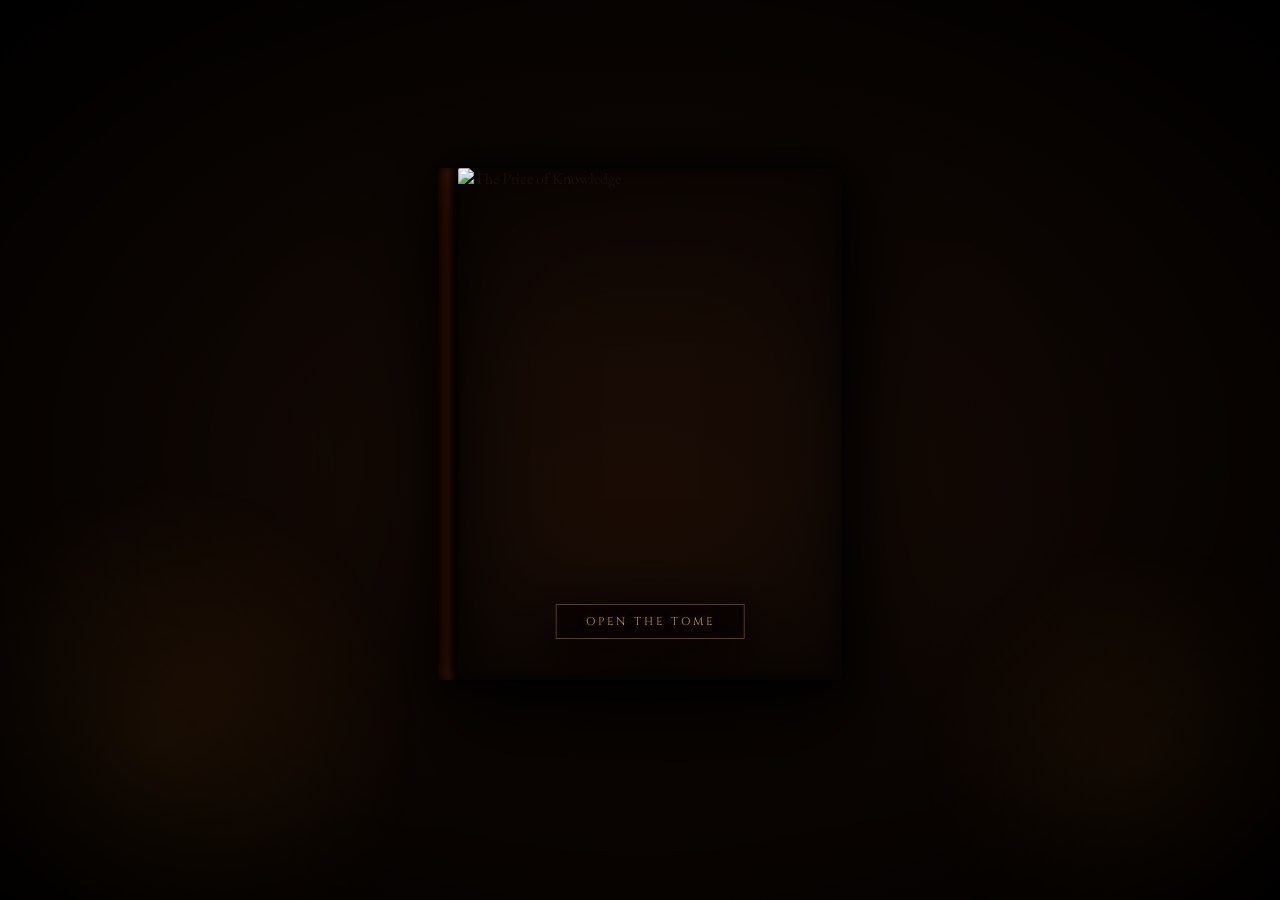
==== index.html @ 5719f6d3 "Adicionar arquivos do projeto D-D" ====
<!DOCTYPE html>
<html lang="en">
<head>
  <meta charset="UTF-8">
  <meta name="viewport" content="width=device-width, initial-scale=1.0">
  <title>The Price of Knowledge</title>
  <link rel="stylesheet" href="style.css">
  <style>
    /* ══════════════════════════════════════════════════════
       MAP FULLSCREEN OVERLAY
       Sits above everything when active, below the nav bar.
    ══════════════════════════════════════════════════════ */
    #mapOverlay {
      display: none;
      position: fixed;
      inset: 0;
      bottom: 48px;           /* leave room for the nav bar */
      z-index: 50;
      background: #0a0702;
      overflow: hidden;
      user-select: none;
    }
    #mapOverlay.map-active { display: block; }

    /* ── The zoomable/pannable scene ── */
    #mapScene {
      position: absolute;
      /* sized to image natural ratio; set by JS */
      transform-origin: 0 0;
      will-change: transform;
    }

    /* ── The map image — no object-fit tricks, natural size ── */
    #mapScene img {
      display: block;
      width: 100%;
      height: 100%;
      pointer-events: none;
    }

    /* ── Fog canvas — pixel-perfect over the image ── */
    #fogCanvas {
      position: absolute;
      top: 0; left: 0;
      pointer-events: none;
    }

    /* ── Pins — positioned in image px coords, counter-scaled ── */
    #mapPins {
      position: absolute;
      top: 0; left: 0;
      width: 100%; height: 100%;
      pointer-events: none;
    }
    .map-pin {
      position: absolute;
      pointer-events: auto;
      cursor: pointer;
      /* counter-scale set via inline CSS var --iz (1/zoom) */
      transform: translate(-50%, -50%) scale(var(--iz, 1));
      transform-origin: center center;
    }
    .pin-circle {
      width: 24px; height: 24px;
      border-radius: 50%;
      display: flex; align-items: center; justify-content: center;
      font-family: 'Cinzel', serif;
      font-size: .65rem; font-weight: 700;
    }
    .pin-visited .pin-circle {
      background: #c8a84b;
      color: #1a1008;
      border: 2px solid #f0d080;
      box-shadow: 0 0 10px rgba(200,168,75,.9);
    }
    .pin-locked .pin-circle {
      background: rgba(20,12,4,.75);
      color: rgba(180,140,60,.3);
      border: 2px solid rgba(180,140,60,.2);
    }
    .pin-tooltip {
      position: absolute;
      bottom: calc(100% + 6px);
      left: 50%; transform: translateX(-50%);
      background: rgba(6,4,1,.96);
      border: 1px solid rgba(180,140,60,.6);
      color: #c8a84b;
      font-family: 'Cinzel', serif;
      font-size: .55rem; letter-spacing: .08em;
      white-space: nowrap;
      padding: 3px 9px; border-radius: 2px;
      opacity: 0; pointer-events: none;
      transition: opacity .18s;
      z-index: 5;
    }
    .map-pin:hover .pin-tooltip { opacity: 1; }

    /* ── HUD: zoom buttons + legend (top-right corner) ── */
    #mapHud {
      position: absolute;
      top: 14px; right: 14px;
      z-index: 60;
      display: flex;
      flex-direction: column;
      align-items: flex-end;
      gap: 8px;
      pointer-events: none;
    }
    .map-hud-panel {
      background: rgba(8,5,1,.88);
      border: 1px solid rgba(180,140,60,.4);
      border-radius: 4px;
      pointer-events: auto;
      backdrop-filter: blur(4px);
    }

    /* zoom buttons */
    .map-zoom-bar {
      display: flex;
      flex-direction: column;
      gap: 2px;
      padding: 4px;
    }
    .map-zoom-btn {
      width: 28px; height: 28px;
      background: transparent;
      border: none;
      color: #c8a84b;
      font-size: 1.1rem; line-height: 1;
      cursor: pointer;
      border-radius: 3px;
      display: flex; align-items: center; justify-content: center;
      transition: background .12s;
    }
    .map-zoom-btn:hover:not(:disabled) { background: rgba(200,168,75,.15); }
    .map-zoom-btn:disabled { opacity: .28; cursor: default; }

    /* legend */
    .map-legend {
      padding: 8px 10px;
      min-width: 130px;
    }
    .map-legend-title {
      font-family: 'Cinzel', serif;
      font-size: .52rem; letter-spacing: .14em;
      text-transform: uppercase;
      color: rgba(180,140,60,.7);
      margin-bottom: 6px;
    }
    .map-legend-row {
      display: flex; align-items: center; gap: 6px;
      font-family: 'Crimson Text', serif;
      font-size: .72rem;
      color: rgba(220,195,130,.9);
      margin-bottom: 3px;
    }
    .map-legend-dot {
      width: 7px; height: 7px; border-radius: 50%; flex-shrink: 0;
      background: #c8a84b;
      box-shadow: 0 0 4px rgba(200,168,75,.6);
    }
    .locked-dot  { background: rgba(180,140,60,.22); box-shadow: none; }
    .locked-loc  { opacity: .45; }

    /* title watermark */
    #mapTitle {
      position: absolute;
      top: 14px; left: 50%;
      transform: translateX(-50%);
      font-family: 'Cinzel', serif;
      font-size: .62rem; letter-spacing: .22em;
      text-transform: uppercase;
      color: rgba(180,140,60,.55);
      pointer-events: none;
      z-index: 60;
    }
  
.chapter-marker{
position:absolute;
left:42%;
top:35%;
transform:translate(-50%,-50%);
pointer-events:none;
z-index:65;
}
.chapter-marker .circle{
width:42px;height:42px;border:3px solid #d4b15a;border-radius:50%;
box-shadow:0 0 15px rgba(212,177,90,.8);
margin:auto;background:rgba(0,0,0,.15);
}
.chapter-marker .label{
margin-top:8px;
font-family:'Cinzel',serif;
color:#f0d080;
font-size:.8rem;
background:rgba(0,0,0,.6);
padding:4px 8px;
border:1px solid #d4b15a;
white-space:nowrap;
}

</style>
</head>
<body>

<div class="room-bg"></div>
<div class="candle-light left"></div>
<div class="candle-light right"></div>
<div class="vignette"></div>

<div id="bookWrapper" class="book-wrapper">

  <!-- CLOSED BOOK -->
  <div id="bookClosed" class="book-closed">
    <div class="book-spine-closed"></div>
    <div class="book-closed-cover">
      <img src="imgback.png" alt="The Price of Knowledge" class="cover-img">
      <button id="openBookBtn" class="open-book-btn">Open the Tome</button>
    </div>
  </div>

  <!-- OPEN BOOK -->
  <div id="bookOpen" class="book-open hidden">

    <div class="page page-left">
      <div class="gutter-shadow"></div>
      <div class="page-content" id="pageLeftContent"></div>
    </div>

    <div class="book-binding">
      <div class="binding-line"></div>
      <div class="binding-stitch" style="top:9%"></div>
      <div class="binding-stitch" style="top:20%"></div>
      <div class="binding-stitch" style="top:33%"></div>
      <div class="binding-stitch" style="top:46%"></div>
      <div class="binding-stitch" style="top:59%"></div>
      <div class="binding-stitch" style="top:72%"></div>
      <div class="binding-stitch" style="top:85%"></div>
      <div class="binding-stitch" style="top:93%"></div>
    </div>

    <div class="page page-right">
      <div class="gutter-shadow"></div>
      <div class="page-content" id="pageRightContent"></div>
    </div>

    <div id="pageFlapContainer" class="page-flap-container hidden">
      <div id="pageFlap" class="page-flap">
        <div class="flap-front"></div>
        <div class="flap-back"></div>
      </div>
    </div>

  </div>
</div>

<nav id="bottomNav" class="bottom-nav hidden">
  <button class="bnav-btn" id="btnBackward">&#8592; Back</button>
  <div class="bnav-sep"></div>
  <div class="bnav-tabs">
    <button class="bnav-tab active" data-tab="chronicle">The Chronicle</button>
        <button class="bnav-tab" data-tab="codex">Character Codex</button>
    <button class="bnav-tab" data-tab="map">The Realm</button>
  </div>
  <div class="bnav-sep"></div>
  <button class="bnav-btn" id="btnForward">Forward &#8594;</button>
</nav>

<div id="videoModal" class="video-modal hidden">
  <div class="video-modal-inner">
    <p class="video-label" id="videoLabel">Act I — Teaser</p>
    <video id="modalVideo" playsinline></video>
    <button id="skipVideoBtn" class="skip-btn">Skip ↠</button>
  </div>
</div>

<!-- MAP FULLSCREEN OVERLAY -->
<div id="mapOverlay">
  <p id="mapTitle">The Realm</p>
  <div id="mapScene">
    <img id="mapImg" src="map.jpg" alt="Realm Map" draggable="false" />
    <canvas id="fogCanvas"></canvas>
    <div id="mapPins"></div>
  </div>
  
</div>
<div id="visionOverlay" class="vision-overlay">

  <button class="vision-close" onclick="closeVision()">
    ✕
  </button>

  <video
      id="visionPlayer"
      controls
      controlsList="nodownload">
  </video>

</div>
<script src="script.js"></script>
</body>
</html>
---- style.css ----
@import url('https://fonts.googleapis.com/css2?family=UnifrakturMaguntia&family=Cinzel+Decorative:wght@400;700&family=Cinzel:wght@400;600;700&family=EB+Garamond:ital,wght@0,400;0,500;1,400;1,500&display=swap');

*, *::before, *::after { margin:0; padding:0; box-sizing:border-box; }

:root {
  --parch-base:   #d9c48a;
  --parch-light:  #e8d49e;
  --parch-dark:   #b89a5a;
  --parch-stain:  #a07838;
  --ink:          #1a0e06;
  --ink-mid:      #2d1a08;
  --ink-faded:    #5a3a18;
  --red-ink:      #5a0f0f;
  --gold:         #8a6010;
  --gold-light:   #b07d28;
  --gold-pale:    #c9a04a;
  --gold-dim:     #6a4a10;
  --binding-dk:   #160802;
  --binding-mid:  #2a1004;
  --binding-lt:   #4a1c08;
  --page-num:     #7a5a28;
}

html, body {
  width:100%; height:100%;
  overflow:hidden;
  background:#0c0604;
  font-family:'EB Garamond', Georgia, serif;
  color:var(--ink);
  user-select:none;
}
.hidden { display:none !important; }

/* ─────────────────────────────────────
   ATMOSPHERE
───────────────────────────────────── */
.room-bg {
  position:fixed; inset:0; z-index:0;
  background:radial-gradient(ellipse 90% 80% at 50% 55%, #1a0c05 0%, #080402 100%);
}

.candle-light {
  position:fixed; z-index:1; pointer-events:none; border-radius:50%;
  animation:flicker 5s ease-in-out infinite alternate;
}
.candle-light.left {
  width:520px; height:520px; bottom:-100px; left:-100px;
  background:radial-gradient(circle, rgba(210,120,25,0.2) 0%, rgba(160,80,15,0.07) 50%, transparent 70%);
  animation-delay:.5s;
}
.candle-light.right {
  width:440px; height:440px; bottom:-80px; right:-80px;
  background:radial-gradient(circle, rgba(200,110,20,0.17) 0%, rgba(150,70,10,0.05) 50%, transparent 70%);
}

@keyframes flicker {
  0%   { opacity:.7;  transform:scale(1)    translateY(0); }
  40%  { opacity:1;   transform:scale(1.05) translateY(-5px); }
  70%  { opacity:.8;  transform:scale(.97)  translateY(2px); }
  100% { opacity:.65; transform:scale(1.02) translateY(-2px); }
}

.vignette {
  position:fixed; inset:0; z-index:2; pointer-events:none;
  background:radial-gradient(ellipse at center,
    transparent 18%, rgba(0,0,0,.5) 65%, rgba(0,0,0,.9) 100%);
}

/* ─────────────────────────────────────
   BOOK WRAPPER
───────────────────────────────────── */
.book-wrapper {
  position:fixed; inset:0 0 52px 0; z-index:10;
  display:flex; align-items:center; justify-content:center;
  perspective:2400px;
}
.cover-img {
  width: 380px; /* Altere o número como preferir */
  height: 530px;  /* Mantém a proporção original */
}

.vision-entry{
  margin:12px 0;
  padding:10px;
  border:1px solid rgba(120,90,30,.4);
  cursor:pointer;
  transition:.2s;
}

.vision-entry:hover{
  background:rgba(120,90,30,.08);
}

.vision-entry.locked{
  cursor:default;
  opacity:.55;
}

.vision-overlay{
  position:fixed;
  inset:0;
  background:rgba(0,0,0,.92);
  display:none;
  align-items:center;
  justify-content:center;
  z-index:9999;
}

.vision-overlay.active{
  display:flex;
}

#visionPlayer{
  max-width:90vw;
  max-height:85vh;
}

.vision-close{
  position:absolute;
  top:20px;
  right:20px;
  font-size:24px;
  cursor:pointer;
}
/* ─────────────────────────────────────
   CLOSED BOOK
───────────────────────────────────── */
.book-closed {
  display:flex; align-items:stretch;
  transform-style:preserve-3d;
  animation:bookFloat 7s ease-in-out infinite;
  filter:drop-shadow(0 30px 55px rgba(0,0,0,.95))
         drop-shadow(0 8px 20px rgba(0,0,0,.8));
}

@keyframes bookFloat {
  0%,100% { transform:translateY(0)     rotateX(3deg) rotateY(-5deg); }
  50%     { transform:translateY(-14px) rotateX(5deg) rotateY(-2deg); }
}

.book-closed.opening {
  animation:bookOpenAnim 1.5s cubic-bezier(.6,-.1,.3,1.1) forwards;
}
@keyframes bookOpenAnim {
  0%  { transform:translateY(0)    rotateX(3deg)  rotateY(-5deg)  scale(1);    opacity:1; }
  40% { transform:translateY(-40px) rotateX(12deg) rotateY(-30deg) scale(1.05); opacity:1; }
  100%{ transform:translateY(20px) rotateX(0)     rotateY(0)      scale(.08);  opacity:0; }
}

.book-closed-cover {
  position:relative;
  width:clamp(230px,30vw,400px);
  aspect-ratio:3/4;
  border-radius:2px 4px 4px 2px;
  overflow:hidden;
  box-shadow:
    -8px 0 22px rgba(0,0,0,.85),
    6px 6px 40px rgba(0,0,0,.75),
    0 25px 70px rgba(0,0,0,.6),
    inset -3px 0 14px rgba(0,0,0,.45);
}



.open-book-btn {
  position:absolute; bottom:8%; left:50%; transform:translateX(-50%);
  padding:.55rem 1.8rem;
  background:rgba(8,3,1,.82);
  border:1px solid rgba(150,100,25,.6);
  color:rgba(215,170,65,.9);
  font-family:'Cinzel',serif; font-size:.7rem;
  letter-spacing:3px; text-transform:uppercase;
  cursor:pointer; transition:all .3s; white-space:nowrap;
  text-shadow:0 0 10px rgba(190,140,40,.4);
}
.open-book-btn:hover {
  background:rgba(28,10,2,.92); border-color:rgba(190,140,40,.8); color:#fff;
  box-shadow:0 0 22px rgba(170,120,35,.3);
}

.book-spine-closed {
  width:clamp(11px,1.6vw,20px);
  background:linear-gradient(to right,
    var(--binding-dk) 0%, var(--binding-mid) 20%,
    var(--binding-lt) 50%, var(--binding-mid) 80%, var(--binding-dk) 100%);
  box-shadow:inset -2px 0 8px rgba(0,0,0,.65);
}

/* ─────────────────────────────────────
   OPEN BOOK
───────────────────────────────────── */
.book-open {
  position:relative; display:flex; align-items:stretch;
  width:min(96vw,980px); height:min(87vh,660px);
  filter:drop-shadow(0 35px 70px rgba(0,0,0,.95))
         drop-shadow(0 12px 28px rgba(0,0,0,.75));
  animation:spreadReveal .65s cubic-bezier(.22,1,.36,1) both;
}

@keyframes spreadReveal {
  from { opacity:0; transform:scale(.94) translateY(14px); }
  to   { opacity:1; transform:scale(1)   translateY(0); }
}

/* ── PAGES (aged parchment) ── */
.page {
  flex:1; position:relative; overflow:hidden;
  /* deep aged parchment */
  background:
    /* foxing stain: top-right */
    radial-gradient(ellipse 45% 30% at 88% 6%,  rgba(120,75,20,.22) 0%, transparent 60%),
    /* foxing stain: bottom-left */
    radial-gradient(ellipse 40% 35% at 8% 95%,  rgba(110,65,15,.2) 0%, transparent 55%),
    /* centre humidity bloom */
    radial-gradient(ellipse 70% 50% at 55% 50%, rgba(155,110,45,.08) 0%, transparent 65%),
    /* edge darkening top */
    linear-gradient(to bottom, rgba(90,55,15,.18) 0%, transparent 12%),
    /* edge darkening bottom */
    linear-gradient(to top,    rgba(90,55,15,.22) 0%, transparent 10%),
    /* paper fibre noise */
    url("data:image/svg+xml,%3Csvg xmlns='http://www.w3.org/2000/svg' width='500' height='500'%3E%3Cfilter id='n'%3E%3CfeTurbulence type='fractalNoise' baseFrequency='0.85' numOctaves='4' stitchTiles='stitch'/%3E%3C/filter%3E%3Crect width='500' height='500' filter='url(%23n)' opacity='0.09'/%3E%3C/svg%3E"),
    /* base tone */
    linear-gradient(168deg, #ead4a0 0%, #d9c48a 30%, #c8ae74 70%, #b8985c 100%);
}

/* left page */
.page-left { border-radius:5px 0 0 5px; }
/* worn left spine edge */
.page-left::before {
  content:''; position:absolute; inset:0; z-index:4; pointer-events:none;
  background:
    linear-gradient(to right, rgba(60,28,5,.35) 0%, rgba(60,28,5,.1) 4%, transparent 11%),
    /* subtle horizontal crease lines */
    repeating-linear-gradient(to bottom,
      transparent 0px, transparent 59px,
      rgba(0,0,0,.025) 60px, transparent 61px);
}

/* right page */
.page-right { border-radius:0 5px 5px 0; }
.page-right::after {
  content:''; position:absolute; inset:0; z-index:4; pointer-events:none;
  background:
    linear-gradient(to left, rgba(60,28,5,.35) 0%, rgba(60,28,5,.1) 4%, transparent 11%),
    repeating-linear-gradient(to bottom,
      transparent 0px, transparent 59px,
      rgba(0,0,0,.025) 60px, transparent 61px);
}

/* gutter shadow */
.page-left  .gutter-shadow {
  position:absolute; right:0; top:0; bottom:0; width:40px; z-index:3; pointer-events:none;
  background:linear-gradient(to right, transparent, rgba(35,15,3,.3));
}
.page-right .gutter-shadow {
  position:absolute; left:0; top:0; bottom:0; width:40px; z-index:3; pointer-events:none;
  background:linear-gradient(to left, transparent, rgba(35,15,3,.3));
}

/* page content — NO overflow, fixed like real pages */
.page-content {
  position:absolute; inset:0; z-index:1;
  padding:2.5rem 2.3rem 2.6rem 2.5rem;
  overflow:hidden;
  display:flex; flex-direction:column;
}

/* ── BINDING ── */
.book-binding {
  width:24px; flex-shrink:0; position:relative; z-index:10;
  background:linear-gradient(to right,
    var(--binding-dk) 0%, var(--binding-mid) 22%,
    #5c2a0e 50%, var(--binding-mid) 78%, var(--binding-dk) 100%);
  box-shadow:-5px 0 18px rgba(0,0,0,.6), 5px 0 18px rgba(0,0,0,.6);
}

.binding-line {
  position:absolute; top:0; bottom:0; left:50%; transform:translateX(-50%); width:1px;
  background:linear-gradient(to bottom,
    transparent 0%, rgba(150,100,25,.35) 15%, rgba(150,100,25,.35) 85%, transparent 100%);
}
.binding-stitch {
  position:absolute; left:50%; transform:translate(-50%,-50%);
  width:12px; height:5px;
  border:1px solid rgba(150,100,25,.4); border-radius:1px;
}

/* ─────────────────────────────────────
   PAGE CONTENT COMPONENTS
───────────────────────────────────── */

.run-head {
  font-family:'Cinzel',serif; font-size:.56rem; letter-spacing:3.5px;
  text-transform:uppercase; color:var(--gold-dim); opacity:.65;
  text-align:center; margin-bottom:.45rem; flex-shrink:0;
}

.orn {
  display:block; height:15px; flex-shrink:0; margin:.25rem auto;
  width:72%;
  background:url("data:image/svg+xml,%3Csvg xmlns='http://www.w3.org/2000/svg' viewBox='0 0 260 15'%3E%3Cline x1='0' y1='7.5' x2='100' y2='7.5' stroke='%236a4a10' stroke-width='.6'/%3E%3Cline x1='160' y1='7.5' x2='260' y2='7.5' stroke='%236a4a10' stroke-width='.6'/%3E%3Cpolygon points='130,2 135,7.5 130,13 125,7.5' fill='none' stroke='%236a4a10' stroke-width='.6'/%3E%3Ccircle cx='114' cy='7.5' r='1.8' fill='none' stroke='%236a4a10' stroke-width='.6'/%3E%3Ccircle cx='146' cy='7.5' r='1.8' fill='none' stroke='%236a4a10' stroke-width='.6'/%3E%3C/svg%3E")
  center/contain no-repeat;
}

.pg-chapter-head {
  font-family:'UnifrakturMaguntia','Cinzel Decorative',serif;
  font-size:clamp(1.5rem,3.4vw,2.1rem); color:var(--ink);
  text-align:center; line-height:1.25; flex-shrink:0;
  text-shadow:1px 1px 0 rgba(0,0,0,.09);
}

.pg-act-label {
  font-family:'Cinzel',serif; font-size:.56rem; letter-spacing:4px;
  text-transform:uppercase; color:var(--gold-dim);
  text-align:center; margin-bottom:.18rem; flex-shrink:0;
}

.pg-title {
  font-family:'Cinzel Decorative',serif;
  font-size:clamp(.95rem,2.2vw,1.3rem); color:var(--ink);
  text-align:center; line-height:1.3; flex-shrink:0;
}

.pg-subtitle {
  font-family:'Cinzel',serif; font-size:.58rem;
  letter-spacing:2.5px; text-transform:uppercase;
  color:var(--gold-dim); text-align:center; margin-bottom:.35rem; flex-shrink:0;
}

.pg-text {
  font-size:.92rem; line-height:1.72; color:var(--ink-mid);
  text-align:justify; hyphens:auto; flex-shrink:0;
}

/* drop cap — fraktur initial */
.drop-cap::first-letter {
  float:left;
  font-family:'UnifrakturMaguntia','Cinzel Decorative',serif;
  font-size:3.8rem; line-height:.72; color:var(--red-ink);
  margin:.04em .07em 0 0;
  text-shadow:1px 2px 0 rgba(0,0,0,.13);
}

.pg-num {
  font-family:'Cinzel',serif; font-size:.58rem; letter-spacing:2px;
  color:var(--page-num); margin-top:auto; flex-shrink:0;
  text-align:center; padding-top:.4rem;
  border-top:1px solid rgba(106,74,16,.18);
}

/* ── VERSE BLOCK ── */
.verse-block { flex-shrink:0; margin-bottom:.3rem; }
.verse-label {
  font-family:'Cinzel',serif; font-size:.54rem; letter-spacing:3px;
  text-transform:uppercase; color:var(--gold-dim); opacity:.7; margin-bottom:.18rem;
}
.verse-lines {
  font-style:italic; font-size:1.02rem; line-height:1.85;
  color:var(--ink-mid); padding-left:.8rem;
  border-left:1.5px solid rgba(106,74,16,.28);
}
.verse-lines p { margin:0; }

.verse-block.chorus .verse-lines {
  text-align:center; padding-left:0; border-left:none;
  font-size:1.04rem; color:var(--ink);
}

/* ── ILLUSTRATION FRAME ── */
.illus {
  flex-shrink:0; width:100%; position:relative; overflow:hidden;
  border:1px solid var(--parch-stain);
  background:linear-gradient(145deg, #b8955c 0%, #a07838 50%, #906828 100%);
}
.illus::before {
  content:''; position:absolute; inset:5px;
  border:1px solid rgba(100,65,18,.3); pointer-events:none; z-index:1;
}
/* aged illustration tint */
.illus::after {
  content:''; position:absolute; inset:0; pointer-events:none; z-index:2;
  background:
    radial-gradient(ellipse 80% 80% at 50% 50%, transparent 40%, rgba(80,45,10,.25) 100%);
}
.illus-inner {
  display:flex; align-items:center; justify-content:center;
  height:100%; position:relative; z-index:3;
  font-family:'Cinzel',serif; font-size:.62rem; letter-spacing:2px;
  color:rgba(70,42,10,.4);
}

/* heights */
.illus-xs  { height:80px;  margin-bottom:.5rem; }
.illus-sm  { height:110px; margin-bottom:.6rem; }
.illus-md  { height:145px; margin-bottom:.7rem; }
.illus-lg  { height:185px; margin-bottom:.8rem; }

/* ── LAYOUT VARIANTS ── */

/* layout A: illus top, verse below */
.layout-a .illus { margin-bottom:.6rem; }

/* layout B: verse top, illus bottom */
.layout-b { display:flex; flex-direction:column; }
.layout-b .verse-block { order:1; }
.layout-b .illus       { order:2; margin-top:auto; margin-bottom:0; }

/* layout C: illus float-left, verse wraps right */
.layout-c { display:flow-root; }
.layout-c .illus {
  float:left; width:42%; height:130px; margin:0 .9rem .5rem 0; flex-shrink:unset;
}
.layout-c .verse-block { margin-bottom:.3rem; }

/* layout D: illus float-right, verse wraps left */
.layout-d { display:flow-root; }
.layout-d .illus {
  float:right; width:42%; height:130px; margin:0 0 .5rem .9rem; flex-shrink:unset;
}

/* layout E: verse top, illus middle, verse bottom */
.layout-e { display:flex; flex-direction:column; }

/* ── ENTRY ROWS (acts / chapters) ── */
.entry-row {
  display:flex; align-items:center; gap:.85rem;
  padding:.58rem .8rem; margin-bottom:.4rem;
  border:1px solid rgba(106,74,16,.22);
  background:rgba(210,185,125,.4);
  transition:all .22s; cursor:pointer; position:relative; flex-shrink:0;
}
.entry-row::before {
  content:''; position:absolute; left:0; top:0; bottom:0; width:3px;
  background:var(--gold-dim); opacity:0; transition:opacity .22s;
}
.entry-row:hover { background:rgba(195,170,110,.75); border-color:var(--gold); }
.entry-row:hover::before { opacity:1; }
.entry-row.locked { opacity:.28; cursor:default; pointer-events:none; filter:sepia(.4); }

.er-numeral {
  font-family:'Cinzel Decorative',serif; font-size:1.25rem;
  color:var(--gold-dim); min-width:1.9rem; text-align:center; line-height:1;
}
.er-info h3 { font-family:'Cinzel',serif; font-size:.76rem; letter-spacing:.8px; color:var(--ink); }
.er-info p  { font-size:.68rem; font-style:italic; color:var(--gold-dim); margin-top:.1rem; }
.er-arrow   { margin-left:auto; color:var(--gold); opacity:0; transition:.2s; font-size:.88rem; }
.entry-row:hover .er-arrow { opacity:1; transform:translateX(3px); }

.ch-row {
  display:flex; align-items:center; gap:.65rem;
  padding:.5rem .8rem; margin-bottom:.35rem;
  border:1px solid rgba(106,74,16,.2); background:rgba(210,185,125,.36);
  transition:all .22s; cursor:pointer; position:relative; flex-shrink:0;
}
.ch-row:hover { background:rgba(195,170,110,.7); border-color:var(--gold); transform:translateX(3px); }
.ch-row.locked { opacity:.25; cursor:default; pointer-events:none; }

.ch-row-num {
  font-family:'Cinzel',serif; font-size:.54rem;
  letter-spacing:2px; text-transform:uppercase; color:var(--gold-dim); min-width:4.5rem;
}
.ch-row h4 { font-family:'Cinzel',serif; font-size:.73rem; color:var(--ink); }
.ch-row p  { font-size:.66rem; font-style:italic; color:var(--gold-dim); margin-top:.08rem; }
.ch-row-lock { margin-left:auto; font-size:.68rem; opacity:.4; }

/* ── SCENE LIST ── */
.scene-line {
  display:flex; align-items:baseline; gap:.65rem;
  padding:.45rem 0; border-bottom:1px solid rgba(106,74,16,.1); flex-shrink:0;
}
.scene-line.locked { opacity:.22; }
.sc-rom  { font-family:'Cinzel',serif; font-size:.58rem; color:var(--gold-dim); min-width:1.4rem; text-align:right; }
.sc-name { font-size:.88rem; color:var(--ink-mid); }

/* ── CHARACTER ENTRIES ── */
.char-entry {
  display:flex; align-items:flex-start; gap:.65rem;
  padding:.5rem 0; border-bottom:1px solid rgba(106,74,16,.12); flex-shrink:0;
}
.char-init {
  width:34px; height:34px; flex-shrink:0;
  border:1px solid rgba(106,74,16,.4); border-radius:50%;
  display:flex; align-items:center; justify-content:center;
  font-family:'Cinzel Decorative',serif; font-size:.7rem;
  color:var(--gold); background:rgba(18,8,2,.07);
}
.char-info h4 { font-family:'Cinzel',serif; font-size:.76rem; color:var(--ink); }
.char-role    { font-family:'Cinzel',serif; font-size:.52rem; letter-spacing:2px; color:var(--gold-dim); text-transform:uppercase; }
.char-desc    { font-size:.76rem; font-style:italic; line-height:1.52; color:var(--ink-faded); margin-top:.18rem; }

/* ── BUTTONS ── */
.pg-btn {
  display:inline-flex; align-items:center; gap:.4rem;
  padding:.48rem 1.3rem; flex-shrink:0; align-self:center;
  background:rgba(16,7,2,.78); border:1px solid rgba(116,80,22,.5);
  color:rgba(205,160,60,.9); font-family:'Cinzel',serif;
  font-size:.62rem; letter-spacing:2.5px; text-transform:uppercase;
  cursor:pointer; transition:all .25s; margin-top:.35rem;
}
.pg-btn:hover {
  background:rgba(38,16,4,.9); border-color:rgba(175,125,35,.7);
  box-shadow:0 0 14px rgba(155,105,28,.22);
}

.pg-back {
  background:transparent; border:none;
  font-family:'Cinzel',serif; font-size:.6rem; letter-spacing:2px;
  color:var(--gold-dim); cursor:pointer; padding:0; flex-shrink:0;
  border-bottom:1px solid transparent; transition:all .2s;
  display:inline-block; margin-bottom:.55rem; align-self:flex-start;
}
.pg-back:hover { color:var(--gold); border-bottom-color:var(--gold); }

.pg-spacer { flex-grow:1; min-height:.2rem; }

.thin-rule { border:none; border-top:1px solid rgba(106,74,16,.18); margin:.3rem 0; flex-shrink:0; }

/* section divider between two poems */
.poem-divider {
  display:flex; align-items:center; gap:.6rem;
  margin:.35rem 0; flex-shrink:0;
}
.poem-divider span { font-family:'Cinzel',serif; font-size:.55rem; letter-spacing:3px; color:var(--gold-dim); white-space:nowrap; }
.poem-divider::before, .poem-divider::after {
  content:''; flex:1; height:1px; background:rgba(106,74,16,.25);
}

/* ─────────────────────────────────────
   PAGE TURN FLAP
───────────────────────────────────── */
.page-flap-container {
  position:absolute; top:0; right:0;
  width:50%; height:100%;
  transform-origin:left center; perspective:1600px;
  z-index:20; pointer-events:none;
}
.page-flap {
  width:100%; height:100%; transform-style:preserve-3d;
  transform-origin:left center;
  transition:transform .58s cubic-bezier(.645,.045,.355,1);
}
.page-flap.turning { transform:rotateY(-180deg); }
.flap-front, .flap-back {
  position:absolute; inset:0; backface-visibility:hidden;
  background:
    radial-gradient(ellipse 45% 30% at 88% 6%,  rgba(120,75,20,.22) 0%, transparent 60%),
    radial-gradient(ellipse 40% 35% at 8% 95%,  rgba(110,65,15,.2)  0%, transparent 55%),
    url("data:image/svg+xml,%3Csvg xmlns='http://www.w3.org/2000/svg' width='500' height='500'%3E%3Cfilter id='n'%3E%3CfeTurbulence type='fractalNoise' baseFrequency='.85' numOctaves='4' stitchTiles='stitch'/%3E%3C/filter%3E%3Crect width='500' height='500' filter='url(%23n)' opacity='.09'/%3E%3C/svg%3E"),
    linear-gradient(168deg, #ead4a0 0%, #d9c48a 30%, #c8ae74 70%, #b8985c 100%);
}
.flap-front { box-shadow:inset -10px 0 26px rgba(45,18,3,.32); }
.flap-back  { transform:rotateY(180deg); box-shadow:inset 10px 0 26px rgba(45,18,3,.32); }

/* ─────────────────────────────────────
   BOTTOM NAV
───────────────────────────────────── */
.bottom-nav {
  position: fixed; bottom: 0; left: 0; right: 0;
  z-index: 100;
  display: flex; align-items: stretch;
  height: 52px;
  background: linear-gradient(to bottom,
    rgba(12,6,2,.97) 0%, rgba(6,2,0,1) 100%);
  border-top: 1px solid rgba(130,90,20,.5);
  box-shadow: 0 -4px 32px rgba(0,0,0,.8), 0 -1px 0 rgba(180,130,40,.08);
}

/* arrow buttons — left and right ends */
.bnav-btn {
  flex: 0 0 auto;
  min-width: 140px;
  display: flex; align-items: center; justify-content: center; gap: .5rem;
  background: transparent;
  border: none; border-right: 1px solid rgba(120,84,18,.25);
  font-family: 'Cinzel', serif; font-size: .62rem;
  letter-spacing: 2.5px; text-transform: uppercase;
  color: rgba(185,140,45,.75);
  cursor: pointer; transition: all .22s;
  white-space: nowrap; position: relative;
}
.bnav-btn:last-child { border-right: none; border-left: 1px solid rgba(120,84,18,.25); }
.bnav-btn::after {
  content: '';
  position: absolute; bottom: 0; left: 0; right: 0; height: 2px;
  background: linear-gradient(to right, transparent, rgba(180,130,35,.0), transparent);
  transition: background .22s;
}
.bnav-btn:hover:not(:disabled) {
  color: rgba(230,185,80,1);
  background: rgba(255,200,80,.04);
}
.bnav-btn:hover:not(:disabled)::after {
  background: linear-gradient(to right, transparent, rgba(200,150,40,.45), transparent);
}
.bnav-btn:disabled { opacity: .2; cursor: default; }

/* separator — replaced by the central diamond ornament */
.bnav-sep { display: none; }

/* tabs container — fills the middle */
.bnav-tabs {
  flex: 1;
  display: flex; align-items: stretch;
  position: relative;
}

/* central diamond ornament between tabs */
.bnav-tabs::before {
  content: '◆';
  position: absolute; top: 50%; left: 50%; transform: translate(-50%, -50%);
  font-size: .55rem; color: rgba(180,130,35,.6);
  pointer-events: none; z-index: 2;
  text-shadow: 0 0 8px rgba(200,150,40,.4);
}

.bnav-tab {
  flex: 1;
  display: flex; align-items: center; justify-content: center;
  background: transparent; border: none;
  border-right: 1px solid rgba(120,84,18,.2);
  color: rgba(160,115,35,.7);
  font-family: 'Cinzel', serif; font-size: .58rem;
  letter-spacing: 2px; text-transform: uppercase;
  cursor: pointer; transition: all .22s;
  position: relative; padding: 0 1rem;
}
.bnav-tab:last-child { border-right: none; }

/* gold underline indicator */
.bnav-tab::after {
  content: '';
  position: absolute; bottom: 0; left: 15%; right: 15%; height: 2px;
  background: var(--gold);
  transform: scaleX(0); transition: transform .25s cubic-bezier(.4,0,.2,1);
}
.bnav-tab:hover { color: rgba(215,170,60,.9); background: rgba(255,200,80,.03); }
.bnav-tab.active { color: rgba(230,190,75,1); }
.bnav-tab.active::after { transform: scaleX(1); }

/* ─────────────────────────────────────
   VIDEO MODAL
───────────────────────────────────── */
.video-modal {
  position:fixed; inset:0; z-index:200;
  background:rgba(3,1,0,.97);
  display:flex; align-items:center; justify-content:center;
  animation:fadeIn .3s ease;
}
.video-modal-inner { position:relative; width:90%; max-width:860px; }
.video-label {
  font-family:'Cinzel',serif; font-size:.66rem; letter-spacing:3px;
  text-transform:uppercase; color:rgba(205,160,60,.58);
  text-align:center; margin-bottom:.65rem;
}
.video-modal video { width:100%; display:block; border:1px solid rgba(150,100,24,.26); }
.skip-btn {
  position:absolute; bottom:-2.4rem; right:0;
  background:transparent; border:1px solid rgba(150,100,24,.38);
  color:rgba(205,160,60,.8); font-family:'Cinzel',serif;
  font-size:.62rem; letter-spacing:2px; padding:.4rem 1rem;
  cursor:pointer; transition:all .2s;
}
.skip-btn:hover { background:rgba(150,100,24,.12); border-color:var(--gold); }

@keyframes fadeIn { from{opacity:0} to{opacity:1} }

/* ─────────────────────────────────────
   RESPONSIVE
───────────────────────────────────── */
@media(max-width:680px) {
  .book-open { flex-direction:column; width:95vw; height:auto; }
  .page-left  { border-radius:5px 5px 0 0; min-height:330px; }
  .page-right { border-radius:0 0 5px 5px; min-height:330px; }
  .book-binding { width:100%; height:14px; }
  .binding-line { top:50%; left:0; right:0; width:auto; height:1px; transform:translateY(-50%); }
  .bottom-nav { height:44px; }
  .bnav-btn { min-width:80px; }
  .bnav-btn, .bnav-tab { font-size:.52rem; letter-spacing:1px; }
}

.map-container {
  position: relative;
  width: 100%;
  height: 100%;
  overflow: hidden;
}

/* mapa base */
.map-img {
  position: absolute;
  inset: 0;
  width: 100%;
  height: 100%;
  object-fit: contain;
  z-index: 1;
}

/* névoa por cima */
.fog-img {
  position: absolute;
  inset: 0;
  width: 100%;
  height: 100%;
  object-fit: contain;
  z-index: 2;

  pointer-events: none; /* IMPORTANTÍSSIMO */
}
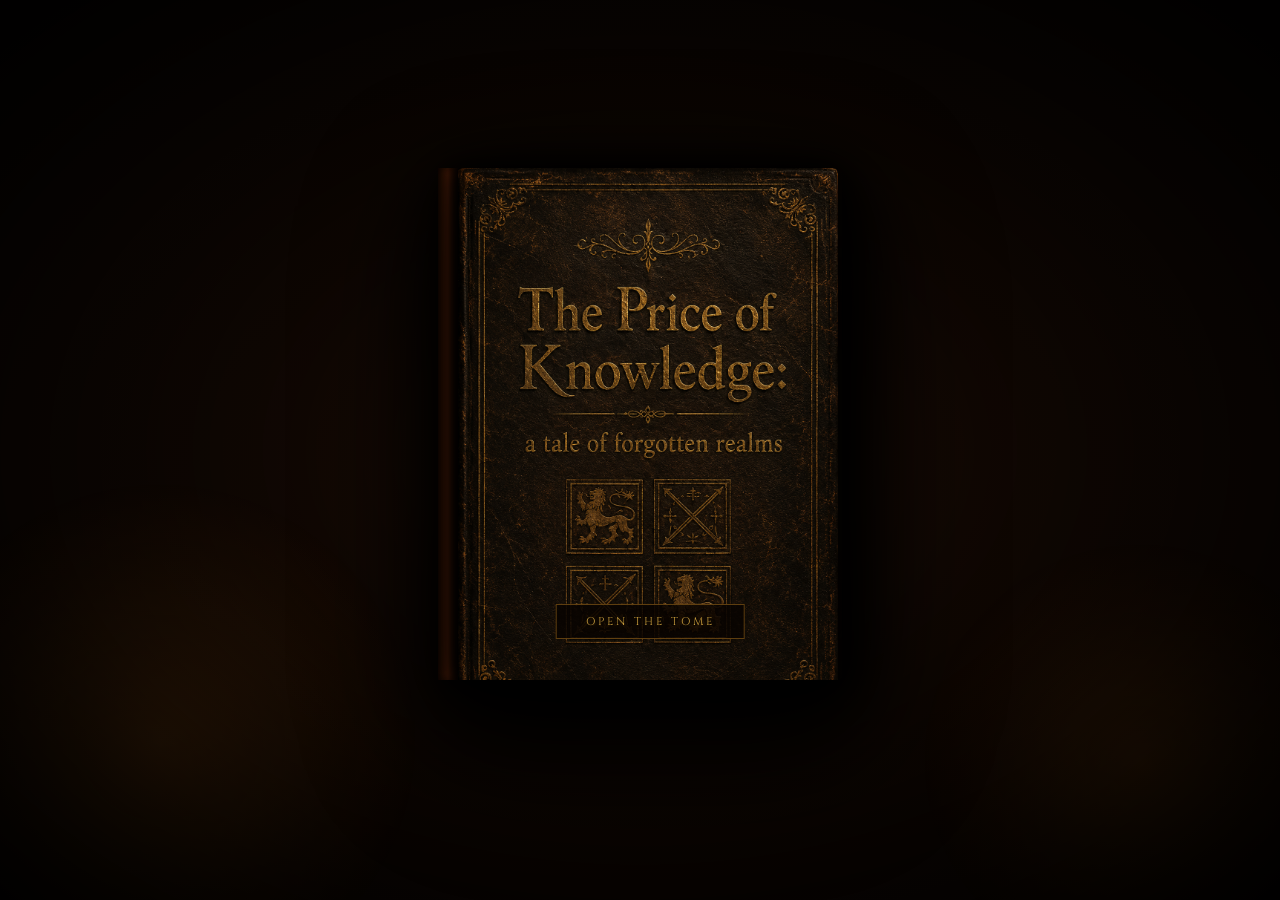
==== commit 037cc6db: "Fixing bugs for mobile" ====
--- a/index.html
+++ b/index.html
@@ -14,7 +14,7 @@
       display: none;
       position: fixed;
       inset: 0;
-      bottom: 48px;           /* leave room for the nav bar */
+      bottom: 56px;           /* leave room for the nav bar */
       z-index: 50;
       background: #0a0702;
       overflow: hidden;
@@ -175,29 +175,7 @@
       z-index: 60;
     }
   
-.chapter-marker{
-position:absolute;
-left:42%;
-top:35%;
-transform:translate(-50%,-50%);
-pointer-events:none;
-z-index:65;
-}
-.chapter-marker .circle{
-width:42px;height:42px;border:3px solid #d4b15a;border-radius:50%;
-box-shadow:0 0 15px rgba(212,177,90,.8);
-margin:auto;background:rgba(0,0,0,.15);
-}
-.chapter-marker .label{
-margin-top:8px;
-font-family:'Cinzel',serif;
-color:#f0d080;
-font-size:.8rem;
-background:rgba(0,0,0,.6);
-padding:4px 8px;
-border:1px solid #d4b15a;
-white-space:nowrap;
-}
+
 
 </style>
 </head>
--- a/style.css
+++ b/style.css
@@ -75,8 +75,9 @@
   perspective:2400px;
 }
 .cover-img {
-  width: 380px; /* Altere o número como preferir */
-  height: 530px;  /* Mantém a proporção original */
+  width: 85vw;
+  max-width: 380px;
+  height: auto;
 }
 
 .vision-entry{
@@ -259,10 +260,24 @@
 
 /* page content — NO overflow, fixed like real pages */
 .page-content {
-  position:absolute; inset:0; z-index:1;
+  position:absolute;
+  inset:0;
+  z-index:1;
   padding:2.5rem 2.3rem 2.6rem 2.5rem;
-  overflow:hidden;
-  display:flex; flex-direction:column;
+
+  overflow-y:auto;
+  overflow-x:hidden;
+
+  display:flex;
+  flex-direction:column;
+}
+
+.page-content::-webkit-scrollbar {
+  width: 0;
+}
+
+.page-content {
+  scrollbar-width: none;
 }
 
 /* ── BINDING ── */
@@ -669,8 +684,8 @@
 ───────────────────────────────────── */
 @media(max-width:680px) {
   .book-open { flex-direction:column; width:95vw; height:auto; }
-  .page-left  { border-radius:5px 5px 0 0; min-height:330px; }
-  .page-right { border-radius:0 0 5px 5px; min-height:330px; }
+  .page-left  { border-radius:5px 5px 0 0; min-height:50vh; }
+  .page-right { border-radius:0 0 5px 5px; min-height:50vh; }
   .book-binding { width:100%; height:14px; }
   .binding-line { top:50%; left:0; right:0; width:auto; height:1px; transform:translateY(-50%); }
   .bottom-nav { height:44px; }
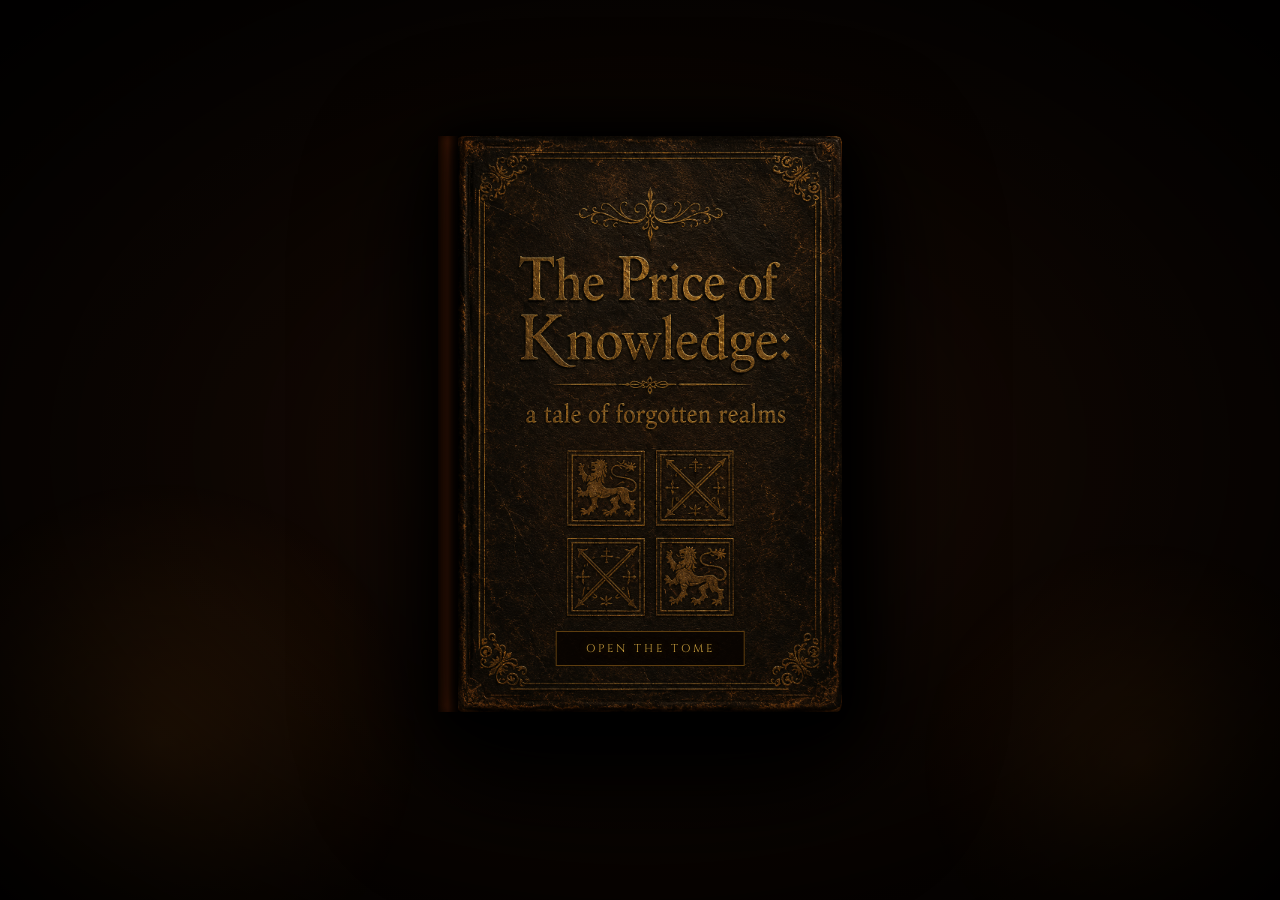
==== commit efbebb96: "Fixing bugs for mobile version" ====
--- a/index.html
+++ b/index.html
@@ -42,6 +42,7 @@
     #fogCanvas {
       position: absolute;
       top: 0; left: 0;
+      width: 100%; height: 100%;
       pointer-events: none;
     }
 
--- a/style.css
+++ b/style.css
@@ -75,9 +75,10 @@
   perspective:2400px;
 }
 .cover-img {
-  width: 85vw;
-  max-width: 380px;
-  height: auto;
+  display: block;
+  width: 100%;
+  height: 100%;
+  object-fit: cover;
 }
 
 .vision-entry{
@@ -151,7 +152,7 @@
 .book-closed-cover {
   position:relative;
   width:clamp(230px,30vw,400px);
-  aspect-ratio:3/4;
+  aspect-ratio:2/3;
   border-radius:2px 4px 4px 2px;
   overflow:hidden;
   box-shadow:
